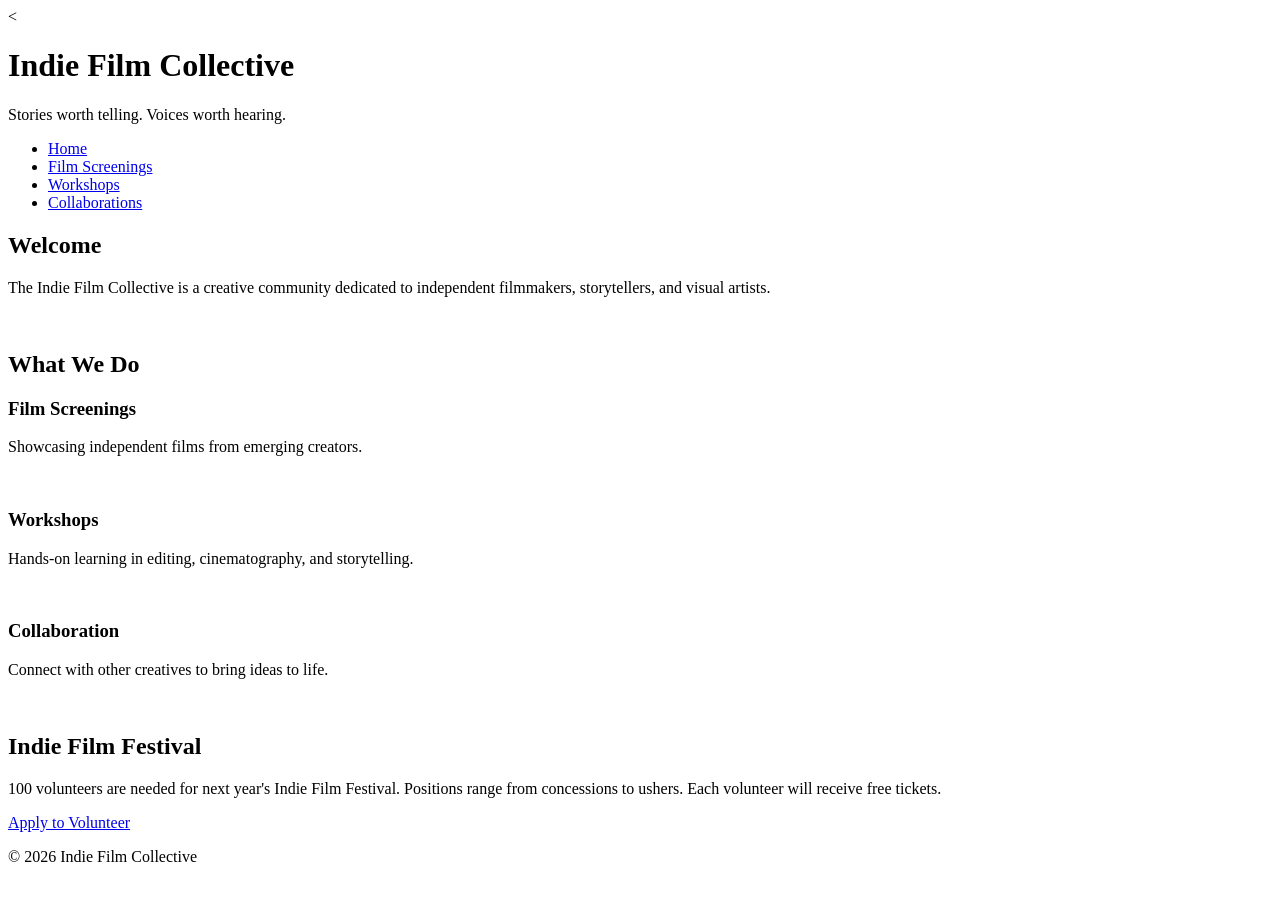
==== collaborations.html @ 90b45046 "Build new pages for screenings, workshops, and collaborations. Update the homepage to link to these " ====
<!DOCTYPE html>
<html lang="en">
<head>
    <meta charset="UTF-8">
    <meta name="viewport" content="width=device-width, initial-scale=1.0">
    <title>Indie Film Collective</title>
    <link rel="stylesheet" href="styles.css">
</head>

<body>
<
<header>
    <h1>Indie Film Collective</h1>
    <p>Stories worth telling. Voices worth hearing.</p>
</header>

<nav>
    <ul>
        <li><a href="index.html">Home</a></li>
        <li><a href="screenings.html">Film Screenings</a></li>
        <li><a href="workshops.html">Workshops</a></li>
        <li><a href="collaborations.html">Collaborations</a></li>
    </ul>
</nav>
<main>
    <!-- This section stays on the homepage -->
    <section>
        <h2>Welcome</h2>
        <p>The Indie Film Collective is a creative community dedicated to independent filmmakers, storytellers, and visual artists.</p>
        <img src="images/filmmaker.jpg" width="500" alt="">
    </section>
    <section> <!-- This section can be deleted from the homepage. It will not be copied to a new page -->
        <h2>What We Do</h2>
        <div class="card-row">
            <!-- Transfer this section the the new screenings page -->
            <section id="screenings">
                <h3>Film Screenings</h3>
                <p>Showcasing independent films from emerging creators.</p>
                <img src="images/screenings.jpg" width="500" alt="">
            </section>
            <!-- Transfer this section the the new workshops page -->
            <section id="workshops">
                <h3>Workshops</h3>
                <p>Hands-on learning in editing, cinematography, and storytelling.</p>
                <img src="images/workshops.jpg" width="500" alt="">
            </section>            
            <!-- Transfer this section the the new collaborations page -->
            <section id="collaborations">
                <h3>Collaboration</h3>
                <p>Connect with other creatives to bring ideas to life.</p>
                <img src="images/collaboration.jpg" width="500" alt="">
            </section>
        </div>
    </section>
</main>

<aside>
    <h2>Indie Film Festival</h2>
    <p>100 volunteers are needed for next year's Indie Film Festival. Positions range from concessions to ushers. Each volunteer will receive free tickets.</p>
    <a href="mailto:info@indiefilmcollective.org">Apply to Volunteer</a>
</aside>

<footer>
    <p>&copy; 2026 Indie Film Collective</p>
</footer>
</body>
</html>
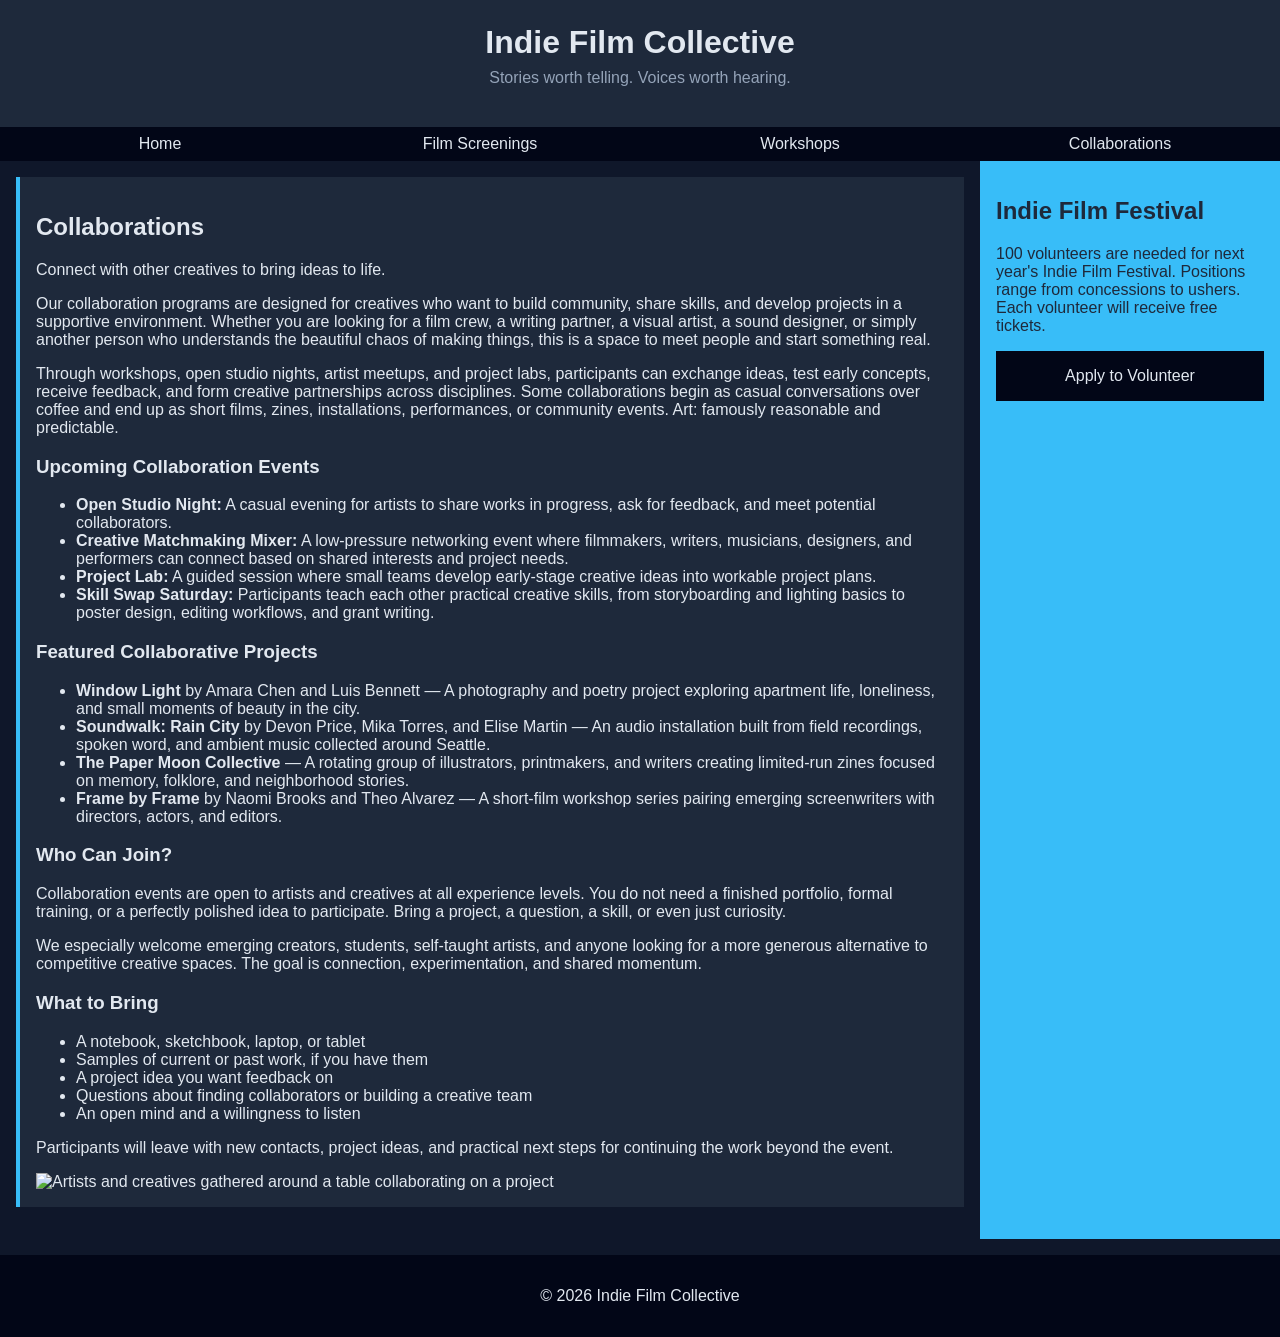
==== commit 6ed741c5: "Various changes and finalization" ====
--- a/collaborations.html
+++ b/collaborations.html
@@ -1,67 +1,151 @@
 <!DOCTYPE html>
 <html lang="en">
+
 <head>
     <meta charset="UTF-8">
     <meta name="viewport" content="width=device-width, initial-scale=1.0">
-    <title>Indie Film Collective</title>
+    <title>Collaborations | Indie Film Collective</title>
     <link rel="stylesheet" href="styles.css">
 </head>
 
 <body>
-<
-<header>
-    <h1>Indie Film Collective</h1>
-    <p>Stories worth telling. Voices worth hearing.</p>
-</header>
+    <header>
+        <h1>Indie Film Collective</h1>
+        <p>Stories worth telling. Voices worth hearing.</p>
+        </header>
 
-<nav>
-    <ul>
-        <li><a href="index.html">Home</a></li>
-        <li><a href="screenings.html">Film Screenings</a></li>
-        <li><a href="workshops.html">Workshops</a></li>
-        <li><a href="collaborations.html">Collaborations</a></li>
-    </ul>
-</nav>
-<main>
-    <!-- This section stays on the homepage -->
-    <section>
-        <h2>Welcome</h2>
-        <p>The Indie Film Collective is a creative community dedicated to independent filmmakers, storytellers, and visual artists.</p>
-        <img src="images/filmmaker.jpg" width="500" alt="">
-    </section>
-    <section> <!-- This section can be deleted from the homepage. It will not be copied to a new page -->
-        <h2>What We Do</h2>
-        <div class="card-row">
-            <!-- Transfer this section the the new screenings page -->
-            <section id="screenings">
-                <h3>Film Screenings</h3>
-                <p>Showcasing independent films from emerging creators.</p>
-                <img src="images/screenings.jpg" width="500" alt="">
+        <nav>
+            <ul>
+                <li><a href="index.html">Home</a></li>
+                <li><a href="screenings.html">Film Screenings</a></li>
+                <li><a href="workshops.html">Workshops</a></li>
+                <li><a href="collaborations.html">Collaborations</a></li>
+            </ul>
+        </nav>
+        <main>
+            <section id="collaborations">
+                <h2>Collaborations</h2>
+                <p>
+                    Connect with other creatives to bring ideas to life.
+                </p>
+
+                <p>
+                    Our collaboration programs are designed for creatives who want to build community, share skills,
+                    and develop projects in a supportive environment. Whether you are looking for a film crew, a writing
+                    partner, a visual artist, a sound designer, or simply another person who understands the beautiful
+                    chaos of making things, this is a space to meet people and start something real.
+                </p>
+
+                <p>
+                    Through workshops, open studio nights, artist meetups, and project labs, participants can exchange
+                    ideas, test early concepts, receive feedback, and form creative partnerships across disciplines.
+                    Some collaborations begin as casual conversations over coffee and end up as short films, zines,
+                    installations, performances, or community events. Art: famously reasonable and predictable.
+                </p>
+
+                <h3>Upcoming Collaboration Events</h3>
+
+                <ul>
+                    <li>
+                        <strong>Open Studio Night:</strong> A casual evening for artists to share works in progress,
+                        ask for feedback, and meet potential collaborators.
+                    </li>
+
+                    <li>
+                        <strong>Creative Matchmaking Mixer:</strong> A low-pressure networking event where filmmakers,
+                        writers, musicians, designers, and performers can connect based on shared interests and project
+                        needs.
+                    </li>
+
+                    <li>
+                        <strong>Project Lab:</strong> A guided session where small teams develop early-stage creative
+                        ideas
+                        into workable project plans.
+                    </li>
+
+                    <li>
+                        <strong>Skill Swap Saturday:</strong> Participants teach each other practical creative skills,
+                        from storyboarding and lighting basics to poster design, editing workflows, and grant writing.
+                    </li>
+                </ul>
+
+                <h3>Featured Collaborative Projects</h3>
+
+                <ul>
+                    <li>
+                        <strong>Window Light</strong> by Amara Chen and Luis Bennett —
+                        A photography and poetry project exploring apartment life, loneliness, and small moments of
+                        beauty
+                        in the city.
+                    </li>
+
+                    <li>
+                        <strong>Soundwalk: Rain City</strong> by Devon Price, Mika Torres, and Elise Martin —
+                        An audio installation built from field recordings, spoken word, and ambient music collected
+                        around Seattle.
+                    </li>
+
+                    <li>
+                        <strong>The Paper Moon Collective</strong> —
+                        A rotating group of illustrators, printmakers, and writers creating limited-run zines focused on
+                        memory,
+                        folklore, and neighborhood stories.
+                    </li>
+
+                    <li>
+                        <strong>Frame by Frame</strong> by Naomi Brooks and Theo Alvarez —
+                        A short-film workshop series pairing emerging screenwriters with directors, actors, and editors.
+                    </li>
+                </ul>
+
+                <h3>Who Can Join?</h3>
+
+                <p>
+                    Collaboration events are open to artists and creatives at all experience levels. You do not need a
+                    finished
+                    portfolio, formal training, or a perfectly polished idea to participate. Bring a project, a
+                    question, a skill,
+                    or even just curiosity.
+                </p>
+
+                <p>
+                    We especially welcome emerging creators, students, self-taught artists, and anyone looking for a
+                    more generous
+                    alternative to competitive creative spaces. The goal is connection, experimentation, and shared
+                    momentum.
+                </p>
+
+                <h3>What to Bring</h3>
+
+                <ul>
+                    <li>A notebook, sketchbook, laptop, or tablet</li>
+                    <li>Samples of current or past work, if you have them</li>
+                    <li>A project idea you want feedback on</li>
+                    <li>Questions about finding collaborators or building a creative team</li>
+                    <li>An open mind and a willingness to listen</li>
+                </ul>
+
+                <p>
+                    Participants will leave with new contacts, project ideas, and practical next steps for continuing
+                    the work
+                    beyond the event.
+                </p>
+
+                <img src="images/collaboration.jpg" width="500"
+                    alt="Artists and creatives gathered around a table collaborating on a project">
             </section>
-            <!-- Transfer this section the the new workshops page -->
-            <section id="workshops">
-                <h3>Workshops</h3>
-                <p>Hands-on learning in editing, cinematography, and storytelling.</p>
-                <img src="images/workshops.jpg" width="500" alt="">
-            </section>            
-            <!-- Transfer this section the the new collaborations page -->
-            <section id="collaborations">
-                <h3>Collaboration</h3>
-                <p>Connect with other creatives to bring ideas to life.</p>
-                <img src="images/collaboration.jpg" width="500" alt="">
-            </section>
-        </div>
-    </section>
-</main>
+        </main>
 
-<aside>
-    <h2>Indie Film Festival</h2>
-    <p>100 volunteers are needed for next year's Indie Film Festival. Positions range from concessions to ushers. Each volunteer will receive free tickets.</p>
-    <a href="mailto:info@indiefilmcollective.org">Apply to Volunteer</a>
-</aside>
+        <aside>
+            <h2>Indie Film Festival</h2>
+            <p>100 volunteers are needed for next year's Indie Film Festival. Positions range from concessions to
+                ushers. Each volunteer will receive free tickets.</p>
+            <a href="mailto:info@indiefilmcollective.org">Apply to Volunteer</a>
+        </aside>
 
-<footer>
-    <p>&copy; 2026 Indie Film Collective</p>
-</footer>
+        <footer>
+            <p>&copy; 2026 Indie Film Collective</p>
+        </footer>
 </body>
+
 </html>
--- a/styles.css
+++ b/styles.css
@@ -0,0 +1,166 @@
+/* CSS by Christina Carrasquilla, iteration by Yarrow Watts */
+
+/* ===== Color Palette ===== 
+
+    background: #0f172a;
+    nav-footer: #020617;
+    card: #1e293b;
+    text-main: #e2e8f0;
+    text-muted: #94a3b8;
+    accent: #38bdf8;
+
+*/
+
+/* ===== GLOBAL / MOBILE-FIRST STYLES ===== */
+
+body {
+    font-family: Helvetica, Arial, sans-serif;
+    margin: 0;
+    background-color: #0f172a;
+    color: #e2e8f0;
+
+    /* Mobile-first: single-column layout */
+    display: grid;
+    grid-template-columns: 1fr;
+}
+
+header {
+    background-color: #1e293b;
+    text-align: center;
+    padding: 1.5rem;
+}
+
+header h1 {
+    margin: 0;
+}
+
+header p {
+    margin-top: 0.5rem;
+    color: #94a3b8;
+}
+
+nav {
+    background-color: #020617;
+}
+
+nav ul {
+    list-style: none;
+    margin: 0;
+    padding: 0;
+}
+
+nav a {
+    color: #e2e8f0;
+    text-decoration: none;
+    padding: 0.5rem;
+    display: block;
+    border-left: 4px solid #38bdf8;
+    margin: 0.25rem;
+}
+
+nav a:hover {
+    background-color: #334155;
+    color:#e2e8f0
+}
+
+main {
+    padding: 1rem;
+}
+
+img {
+    width: 100%;
+    height: auto;
+}
+
+#screenings,
+#workshops,
+#collaborations {
+    background-color: #1e293b;
+    padding: 1rem;
+    border-left: 4px solid #38bdf8;
+    margin-bottom: 1rem;
+}
+
+aside {
+    background-color: #38bdf8;
+    color: #1e293b;
+    padding: 1rem;
+}
+
+a {
+    display: block;
+    background-color: #020617;
+    color: #e2e8f0;
+    padding: 1rem 2rem;
+    text-decoration: none;
+    text-align: center;
+}
+
+a:hover {
+    color: #020617;
+    background-color: #e2e8f0;
+}
+
+footer {
+    background-color: #020617;
+    text-align: center;
+    padding: 1rem;
+    margin-top: 1rem;
+}
+
+
+/* ===== Media Query (Medium) ===== */
+/* Screen size: at least 800px */
+
+@media screen and (min-width: 800px) {
+
+    /* Changes body layout from one column to two columns */
+    body {
+        grid-template-columns: 1fr 300px;
+    }
+
+    /* Header, nav, and footer span across both columns */
+    header,
+    nav,
+    footer {
+        grid-column: 1 / -1;
+    }
+
+    /* Nav displays horizontally on larger screens */
+    nav ul {
+        display: flex;
+        justify-content: space-around;
+        align-items: center;
+    }
+
+    nav li {
+        flex: 1;
+    }
+
+    nav a {
+        border-left: none;
+        margin: 0;
+    }
+
+    /* Card row changes from stacked to side-by-side */
+    .card-row {
+        display: flex;
+        justify-content: space-between;
+        gap: 1rem;
+    }
+
+    /* Sections inside card-row each take about one-third of the row */
+    .card-row section {
+        width: 30%;
+    }
+}
+
+
+
+/* ===== Media Query (Medium) ===== */
+/* write a media query for a screen with at least 800px */
+/* change the body's grid template to 1fr 300px */
+/* target the header, nav, and footer and style their grid-column to 1/-1 */
+/* target the nav and display it flex, spaceed around */
+/* target the .card-row to display flex */
+/* target the sections in .card-row witha width for 30% */
